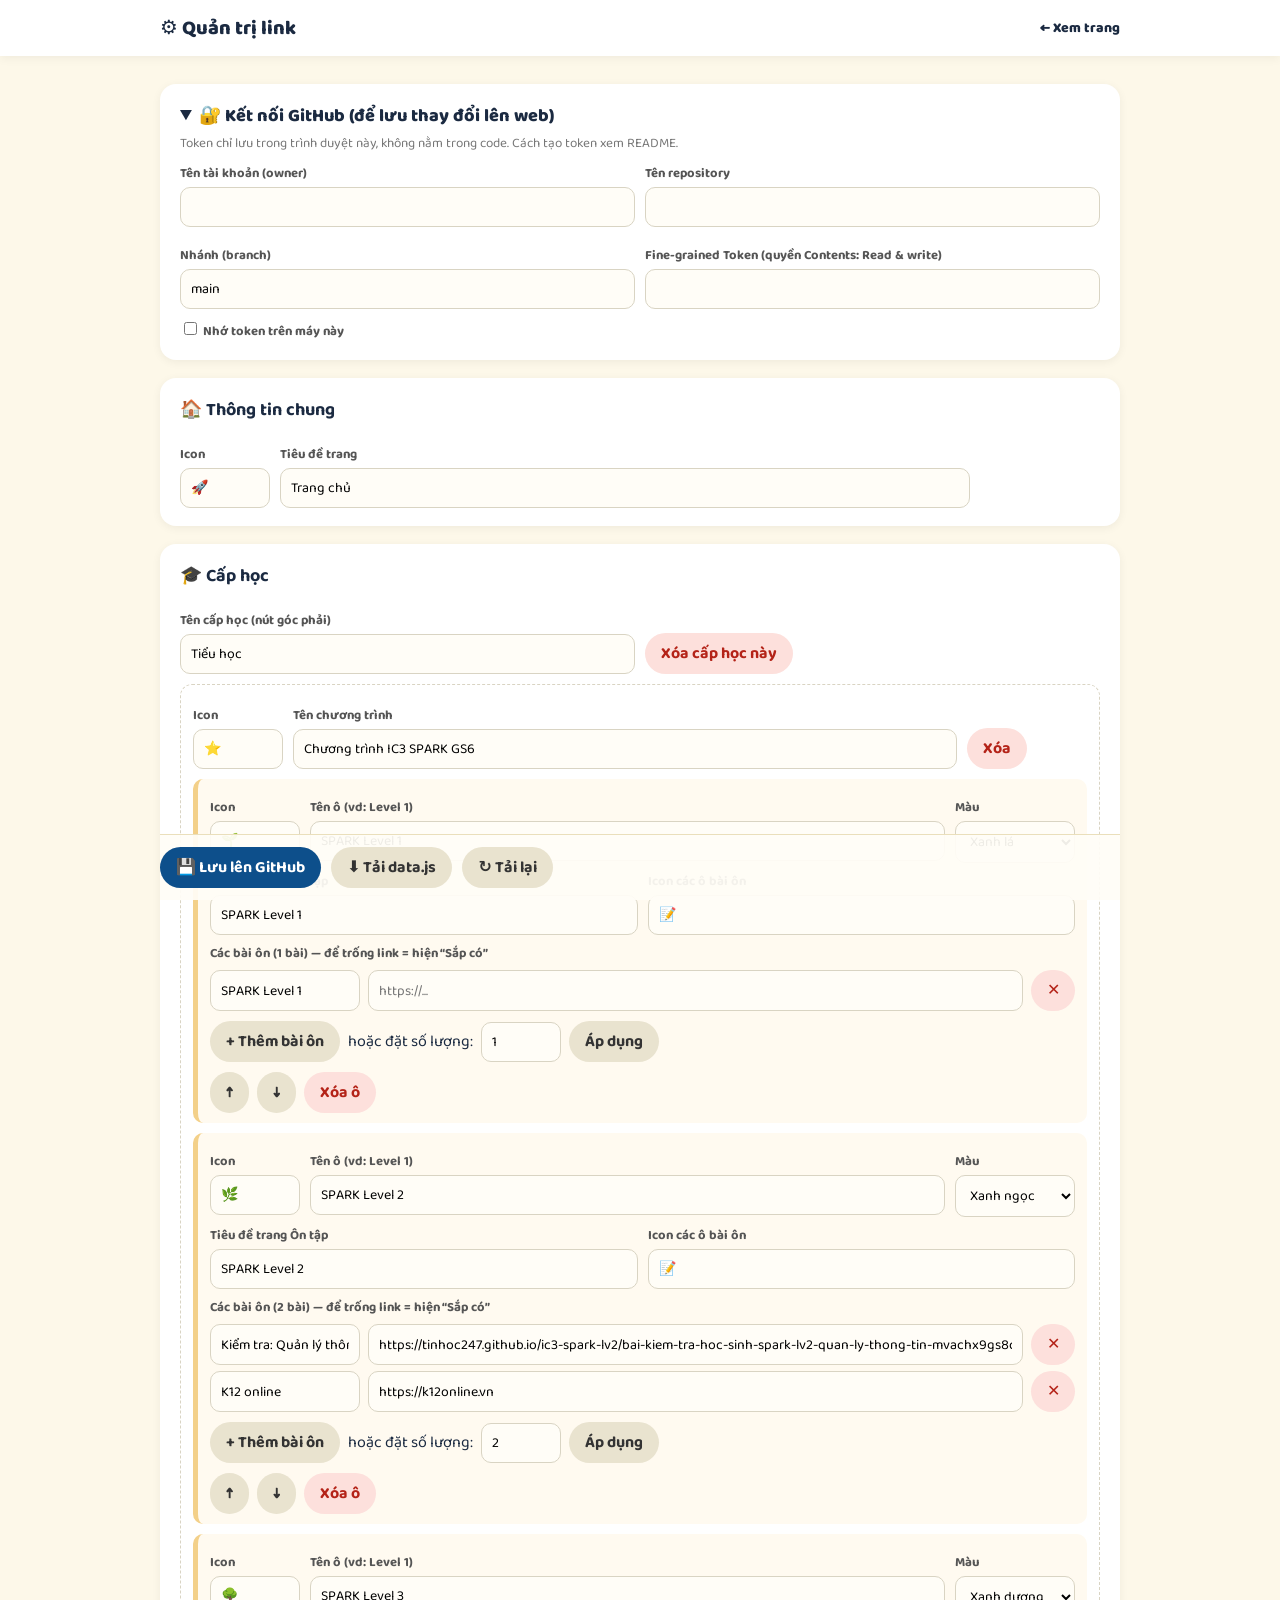
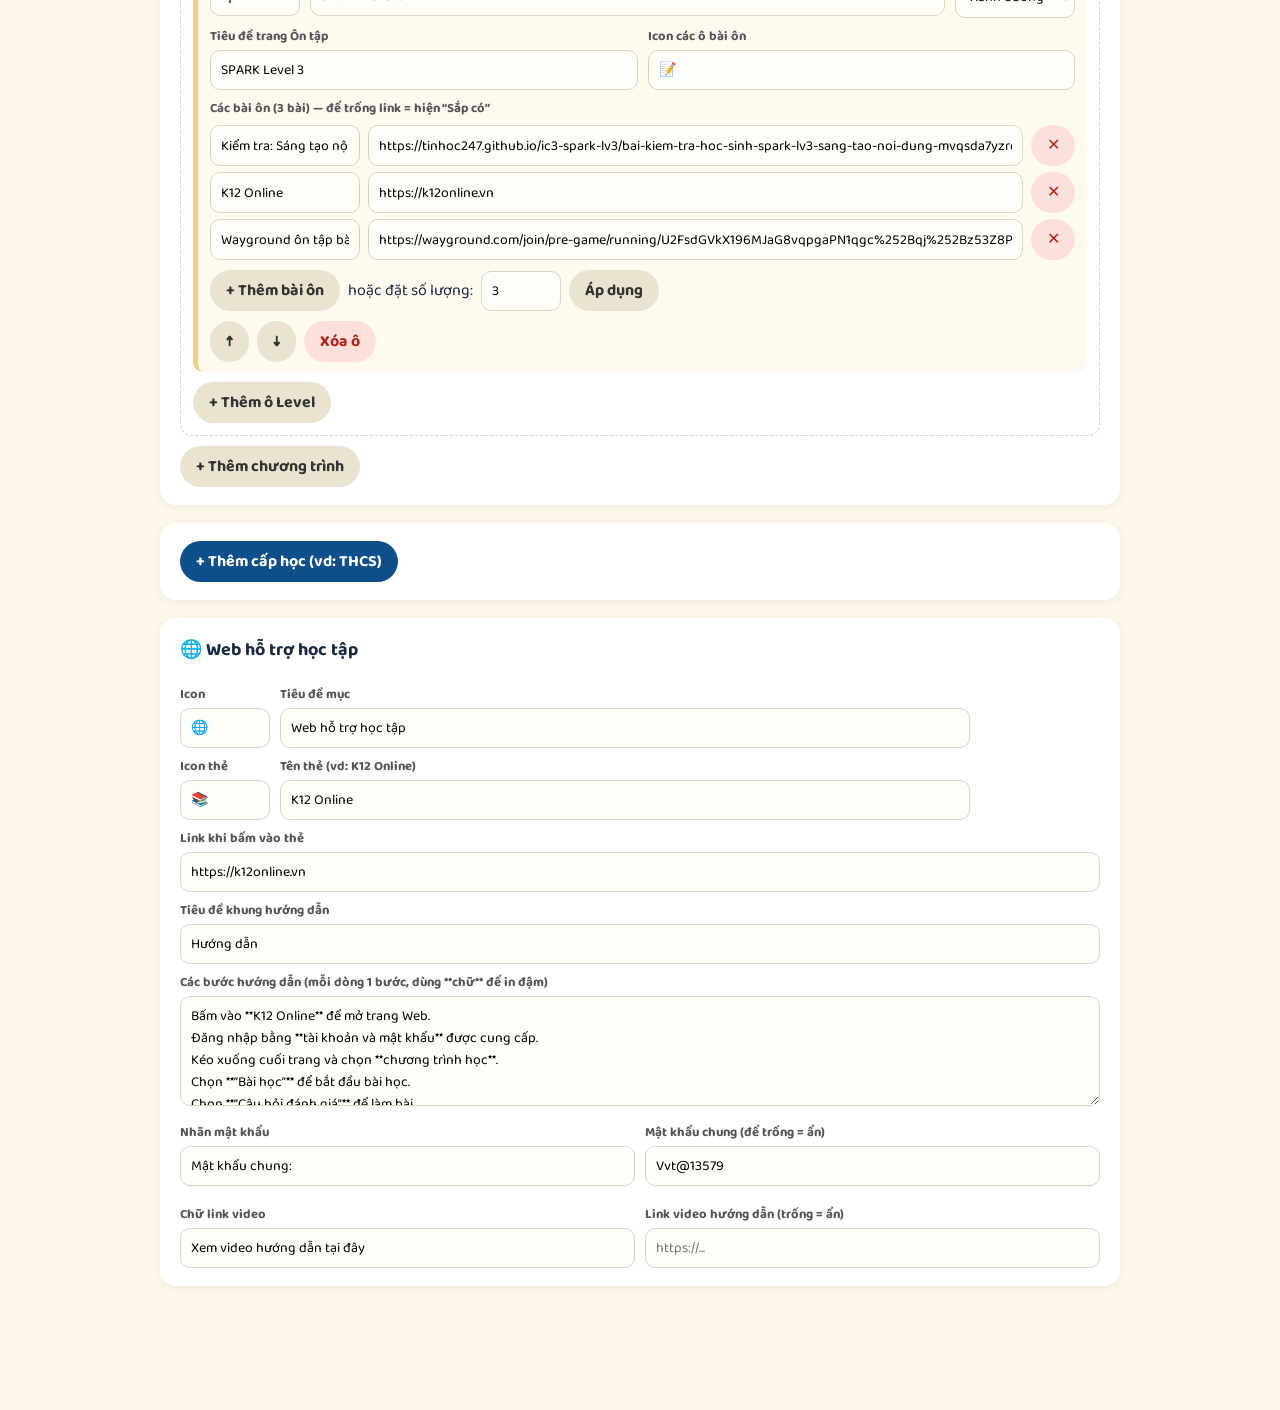
==== admin.html @ 6fff098f "Add files via upload" ====
<!DOCTYPE html>
<html lang="vi">
<head>
<meta charset="utf-8">
<meta name="viewport" content="width=device-width,initial-scale=1">
<title>Quản trị link</title>
<meta name="robots" content="noindex">
<link href="https://fonts.googleapis.com/css2?family=Baloo+2:wght@500;600;700;800&display=swap" rel="stylesheet">
<link rel="stylesheet" href="style.css">
<style>
.card{background:#fff;border-radius:16px;padding:18px 20px;margin-bottom:18px;box-shadow:0 2px 10px rgba(0,0,0,.06)}
.card h3{margin:0 0 12px;font-size:18px}
label{display:block;font-size:13px;font-weight:700;margin:8px 0 3px;color:#555}
input,select,textarea{width:100%;font:inherit;font-size:14px;padding:8px 10px;border:1.5px solid #d9d4c3;border-radius:10px;background:#fffdf7}
textarea{min-height:110px;resize:vertical}
.g2{display:grid;grid-template-columns:1fr 1fr;gap:10px}
.g3{display:grid;grid-template-columns:90px 1fr 120px;gap:10px}
.g3r{display:grid;grid-template-columns:150px 1fr 44px;gap:8px;margin:6px 0}
.sub{border:1.5px dashed #d9d4c3;border-radius:12px;padding:12px;margin:10px 0}
.lv{border-left:5px solid #f3d089;background:#fffaf0;border-radius:10px;padding:10px 12px;margin:10px 0}
.bar{display:flex;gap:8px;flex-wrap:wrap;align-items:center;margin-top:10px}
button.b{border:0;border-radius:999px;padding:8px 16px;font:inherit;font-weight:700;cursor:pointer;background:#e9e3cf;color:#333}
button.b.p{background:var(--blue);color:#fff}
button.b.d{background:#fde0dc;color:#b42318}
.sticky{position:sticky;bottom:0;background:#fffdf7ee;padding:12px 0;border-top:1px solid #eadfbb;display:flex;gap:10px;flex-wrap:wrap;align-items:center;z-index:3}
#msg{font-weight:700}
.ok{color:#1a7f37}.err{color:#b42318}
details summary{cursor:pointer;font-weight:800;font-size:18px}
small{color:#777}
@media(max-width:600px){.g3r,.g2,.g3{grid-template-columns:1fr}}
</style>
</head>
<body>
<div class="topbar"><div class="wrap">⚙️ Quản trị link <a href="index.html" style="margin-left:auto;font-size:14px">← Xem trang</a></div></div>
<main class="wrap">
<div class="card">
<details id="conn"><summary>🔐 Kết nối GitHub (để lưu thay đổi lên web)</summary>
<small>Token chỉ lưu trong trình duyệt này, không nằm trong code. Cách tạo token xem README.</small>
<div class="g2">
<div><label>Tên tài khoản (owner)</label><input id="owner"></div>
<div><label>Tên repository</label><input id="repo"></div>
<div><label>Nhánh (branch)</label><input id="branch" value="main"></div>
<div><label>Fine-grained Token (quyền Contents: Read & write)</label><input id="token" type="password" autocomplete="off"></div>
</div>
<div class="bar"><label style="margin:0"><input type="checkbox" id="remember" style="width:auto"> Nhớ token trên máy này</label></div>
</details></div>
<div id="editor"><div class="empty">Đang tải…</div></div>
<div class="sticky">
<button class="b p" id="save">💾 Lưu lên GitHub</button>
<button class="b" id="dl">⬇ Tải data.js</button>
<button class="b" id="reload">↻ Tải lại</button>
<span id="msg"></span>
</div>
</main>
<script>
const esc=s=>String(s??'').replace(/[&<>"']/g,c=>({'&':'&amp;','<':'&lt;','>':'&gt;','"':'&quot;',"'":'&#39;'}[c]));
const COLORS={yellow:'Vàng',orange:'Cam',red:'Đỏ',green:'Xanh lá',blue:'Xanh dương',purple:'Tím',teal:'Xanh ngọc',pink:'Hồng'};
let D;
const $=id=>document.getElementById(id);
const msg=(t,c)=>{$('msg').textContent=t;$('msg').className=c||''};

// auto-detect owner/repo from github.io URL
(function(){
  const s=JSON.parse(localStorage.getItem('gh_conn')||'{}');
  const m=location.hostname.match(/^(.+)\.github\.io$/);
  $('owner').value=s.owner||(m?m[1]:'');
  $('repo').value=s.repo||(m?location.pathname.split('/')[1]||'':'');
  $('branch').value=s.branch||'main';
  if(s.token){$('token').value=s.token;$('remember').checked=true}
  else $('conn').open=true;
})();

function parse(txt){return JSON.parse(txt.replace(/^[^{]*/,'').replace(/;\s*$/,''))}
function load(){
  const old=document.getElementById('dataScript');if(old)old.remove();
  delete window.SITE_DATA;
  const sc=document.createElement('script');sc.id='dataScript';
  sc.src='data.js?v='+Date.now();
  sc.onload=()=>{D=JSON.parse(JSON.stringify(window.SITE_DATA));
    D.groups.forEach(g=>g.programs.forEach(p=>p.levels.forEach(l=>{l.reviews=l.reviews||[];l.reviewTitle=l.reviewTitle??('Ôn tập '+l.name);l.reviewIcon=l.reviewIcon||'📝';delete l.lessonUrl;delete l.reviewUrl})));
    render();msg('')};
  sc.onerror=()=>{$('editor').innerHTML='<div class="empty">Không tải được data.js</div>'};
  document.body.appendChild(sc);
}
function opts(sel){return Object.entries(COLORS).map(([k,v])=>`<option value="${k}"${k===sel?' selected':''}>${v}</option>`).join('')}
function input(p,label,v,ph){return `<div><label>${label}</label><input data-p="${p}" value="${esc(v)}" placeholder="${esc(ph||'')}"></div>`}

function render(){
  let h=`<div class="card"><h3>🏠 Thông tin chung</h3><div class="g3">${input('siteIcon','Icon',D.siteIcon)}${input('siteTitle','Tiêu đề trang',D.siteTitle)}<div></div></div></div>`;
  D.groups.forEach((g,gi)=>{
    h+=`<div class="card"><h3>🎓 Cấp học</h3>
      <div class="g2">${input(`groups.${gi}.name`,'Tên cấp học (nút góc phải)',g.name)}
      <div class="bar" style="align-items:end"><button class="b d" data-act="delGroup" data-i="${gi}">Xóa cấp học này</button></div></div>`;
    g.programs.forEach((p,pi)=>{
      h+=`<div class="sub"><div class="g3">${input(`groups.${gi}.programs.${pi}.icon`,'Icon',p.icon)}${input(`groups.${gi}.programs.${pi}.title`,'Tên chương trình',p.title)}<div class="bar" style="align-items:end"><button class="b d" data-act="delProg" data-g="${gi}" data-i="${pi}">Xóa</button></div></div>`;
      p.levels.forEach((l,li)=>{
        const b=`groups.${gi}.programs.${pi}.levels.${li}`;
        h+=`<div class="lv"><div class="g3">${input(b+'.icon','Icon',l.icon)}${input(b+'.name','Tên ô (vd: Level 1)',l.name)}
          <div><label>Màu</label><select data-p="${b}.color">${opts(l.color)}</select></div></div>
          <div class="g2">${input(b+'.reviewTitle','Tiêu đề trang Ôn tập',l.reviewTitle,'Ôn tập SPARK Level 1')}${input(b+'.reviewIcon','Icon các ô bài ôn',l.reviewIcon)}</div>
          <label>Các bài ôn (${(l.reviews||[]).length} bài) — để trống link = hiện “Sắp có”</label>
          ${(l.reviews||[]).map((r,ri)=>`<div class="g3r"><input data-p="${b}.reviews.${ri}.name" value="${esc(r.name)}" placeholder="Tên bài"><input data-p="${b}.reviews.${ri}.url" value="${esc(r.url)}" placeholder="https://..."><button class="b d" data-act="delRv" data-g="${gi}" data-p="${pi}" data-i="${li}" data-r="${ri}">✕</button></div>`).join('')}
          <div class="bar"><button class="b" data-act="addRv" data-g="${gi}" data-p="${pi}" data-i="${li}">+ Thêm bài ôn</button>
            <span>hoặc đặt số lượng:</span><input type="number" min="0" max="100" id="cnt-${gi}-${pi}-${li}" value="${(l.reviews||[]).length}" style="width:80px"><button class="b" data-act="setCount" data-g="${gi}" data-p="${pi}" data-i="${li}">Áp dụng</button></div>
          <div class="bar"><button class="b" data-act="up" data-g="${gi}" data-p="${pi}" data-i="${li}">↑</button><button class="b" data-act="down" data-g="${gi}" data-p="${pi}" data-i="${li}">↓</button><button class="b d" data-act="delLv" data-g="${gi}" data-p="${pi}" data-i="${li}">Xóa ô</button></div></div>`;
      });
      h+=`<button class="b" data-act="addLv" data-g="${gi}" data-i="${pi}">+ Thêm ô Level</button></div>`;
    });
    h+=`<div class="bar"><button class="b" data-act="addProg" data-i="${gi}">+ Thêm chương trình</button></div></div>`;
  });
  h+=`<div class="card"><button class="b p" data-act="addGroup">+ Thêm cấp học (vd: THCS)</button></div>`;
  const s=D.support;
  h+=`<div class="card"><h3>🌐 Web hỗ trợ học tập</h3>
    <div class="g3">${input('support.icon','Icon',s.icon)}${input('support.title','Tiêu đề mục',s.title)}<div></div></div>
    <div class="g3">${input('support.cardIcon','Icon thẻ',s.cardIcon)}${input('support.cardName','Tên thẻ (vd: K12 Online)',s.cardName)}<div></div></div>
    ${input('support.cardUrl','Link khi bấm vào thẻ',s.cardUrl,'https://...')}
    ${input('support.guideTitle','Tiêu đề khung hướng dẫn',s.guideTitle)}
    <label>Các bước hướng dẫn (mỗi dòng 1 bước, dùng **chữ** để in đậm)</label>
    <textarea data-p="support.steps" data-lines="1">${esc((s.steps||[]).join('\n'))}</textarea>
    <div class="g2">${input('support.passwordLabel','Nhãn mật khẩu',s.passwordLabel)}${input('support.password','Mật khẩu chung (để trống = ẩn)',s.password)}
    ${input('support.videoText','Chữ link video',s.videoText)}${input('support.videoUrl','Link video hướng dẫn (trống = ẩn)',s.videoUrl,'https://...')}</div></div>`;
  $('editor').innerHTML=h;
}
function setPath(p,v){const k=p.split('.');let o=D;for(let i=0;i<k.length-1;i++)o=o[k[i]];o[k[k.length-1]]=v}
document.addEventListener('input',e=>{
  const p=e.target.dataset.p;if(!p)return;
  setPath(p,e.target.dataset.lines?e.target.value.split('\n').map(x=>x.trim()).filter(Boolean):e.target.value);
});
document.addEventListener('click',e=>{
  const b=e.target.closest('[data-act]');if(!b)return;
  const a=b.dataset.act,g=+b.dataset.g,i=+b.dataset.i,p=+b.dataset.p;
  if(a==='addGroup')D.groups.push({name:'Cấp học mới',programs:[]});
  if(a==='delGroup'&&confirm('Xóa cả cấp học này?'))D.groups.splice(i,1);
  if(a==='addProg')D.groups[i].programs.push({title:'Chương trình mới',icon:'⭐',levels:[]});
  if(a==='delProg'&&confirm('Xóa chương trình này?'))D.groups[g].programs.splice(i,1);
  if(a==='addLv')D.groups[g].programs[i].levels.push({name:'Level mới',icon:'🌟',color:'blue',reviewTitle:'Ôn tập Level mới',reviewIcon:'📝',reviews:[]});
  if(a==='delLv'&&confirm('Xóa ô này?'))D.groups[g].programs[p].levels.splice(i,1);
  const LV=()=>D.groups[g].programs[p].levels[i];
  if(a==='addRv'){const R=LV().reviews;R.push({name:'Bài ôn '+(R.length+1),url:''})}
  if(a==='delRv')LV().reviews.splice(+b.dataset.r,1);
  if(a==='setCount'){const n=Math.max(0,Math.min(100,parseInt($(`cnt-${g}-${p}-${i}`).value)||0)),R=LV().reviews;
    if(n<R.length&&!confirm('Giảm xuống '+n+' bài sẽ xóa các bài cuối. Tiếp tục?'))return;
    while(R.length>n)R.pop();while(R.length<n)R.push({name:'Bài ôn '+(R.length+1),url:''})}
  if(a==='up'||a==='down'){const L=D.groups[g].programs[p].levels,j=a==='up'?i-1:i+1;if(j>=0&&j<L.length)[L[i],L[j]]=[L[j],L[i]]}
  render();
});
const out=()=>'window.SITE_DATA = '+JSON.stringify(D,null,2)+';\n';
$('dl').onclick=()=>{const a=document.createElement('a');a.href=URL.createObjectURL(new Blob([out()],{type:'text/javascript'}));a.download='data.js';a.click()};
$('reload').onclick=()=>{if(confirm('Bỏ thay đổi chưa lưu và tải lại?'))load()};
$('save').onclick=async()=>{
  const owner=$('owner').value.trim(),repo=$('repo').value.trim(),branch=$('branch').value.trim()||'main',token=$('token').value.trim();
  if(!owner||!repo||!token){$('conn').open=true;return msg('Cần nhập owner, repo và token','err')}
  localStorage.setItem('gh_conn',JSON.stringify({owner,repo,branch,token:$('remember').checked?token:''}));
  msg('Đang lưu…');
  const url=`https://api.github.com/repos/${owner}/${repo}/contents/data.js`;
  const H={Authorization:'Bearer '+token,Accept:'application/vnd.github+json'};
  try{
    const r1=await fetch(url+'?ref='+encodeURIComponent(branch),{headers:H});
    if(!r1.ok&&r1.status!==404)throw new Error(r1.status===401||r1.status===403?'Token sai hoặc thiếu quyền':'Lỗi đọc file ('+r1.status+')');
    const sha=r1.ok?(await r1.json()).sha:undefined;
    const bytes=new TextEncoder().encode(out());let bin='';bytes.forEach(c=>bin+=String.fromCharCode(c));
    const r2=await fetch(url,{method:'PUT',headers:H,body:JSON.stringify({message:'Cập nhật link từ trang quản trị',content:btoa(bin),sha,branch})});
    if(!r2.ok)throw new Error((await r2.json()).message||('Lỗi '+r2.status));
    msg('Đã lưu ✓ Web sẽ cập nhật sau khoảng 1–2 phút.','ok');
  }catch(e){msg('Lỗi: '+e.message,'err')}
};
load();
</script>
</body>
</html>
---- style.css ----
:root{--bg:#fdf8e9;--ink:#1b2a41;--blue:#0d4f8b}
*{box-sizing:border-box}
body{margin:0;font-family:"Baloo 2","Nunito","Segoe UI",system-ui,sans-serif;background:var(--bg);color:var(--ink);min-height:100vh}
.topbar{background:#fff;box-shadow:0 2px 10px rgba(0,0,0,.06)}
.wrap{max-width:1000px;margin:0 auto;padding:0 20px}
.topbar .wrap{display:flex;align-items:center;gap:10px;height:56px;font-weight:800;font-size:20px}
main.wrap{padding:28px 20px 40px}
.row-head{display:flex;align-items:center;justify-content:space-between;gap:12px;margin:0 0 14px;position:relative}
h2{margin:0;font-size:20px;font-weight:800;display:flex;align-items:center;gap:8px}
.group-btn{background:#fff1d0;color:#8a4b00;border:1.5px solid #f3d089;border-radius:999px;padding:8px 22px;font:inherit;font-weight:700;cursor:pointer}
.group-menu{position:absolute;right:0;top:48px;background:#fff;border-radius:14px;box-shadow:0 8px 24px rgba(0,0,0,.15);padding:6px;z-index:5;min-width:160px;display:none}
.group-menu.open{display:block}
.group-menu button{display:block;width:100%;text-align:left;border:0;background:none;padding:9px 14px;font:inherit;font-weight:600;border-radius:10px;cursor:pointer}
.group-menu button:hover,.group-menu button.on{background:#fff1d0}
.levels{display:grid;grid-template-columns:repeat(auto-fit,minmax(220px,1fr));gap:18px;margin-bottom:34px}
.level{border-radius:16px;color:#fff;text-align:center;padding:30px 16px 24px;box-shadow:0 6px 16px rgba(0,0,0,.15);transition:transform .2s,box-shadow .2s}
.level:hover{transform:translateY(-6px);box-shadow:0 14px 26px rgba(0,0,0,.22)}
.level .ico{font-size:44px;line-height:1}
.level h3{margin:14px 0 16px;font-size:20px;font-weight:800}
.pills{display:flex;gap:8px;justify-content:center;flex-wrap:wrap}
.pill{background:rgba(255,255,255,.3);color:#fff;text-decoration:none;font-weight:700;font-size:14px;padding:6px 16px;border-radius:999px;transition:background .15s}
.pill:hover{background:rgba(255,255,255,.55)}
.pill.off{opacity:.5;pointer-events:none}
.yellow{background:linear-gradient(160deg,#f7c846,#e0a812)}
.orange{background:linear-gradient(160deg,#f29546,#d6700f)}
.red{background:linear-gradient(160deg,#f2695c,#c93a25)}
.green{background:linear-gradient(160deg,#52c07a,#1f8f4e)}
.blue{background:linear-gradient(160deg,#4a9be0,#1f5fa8)}
.purple{background:linear-gradient(160deg,#a273e0,#6c3bb5)}
.teal{background:linear-gradient(160deg,#3cc3c3,#13878f)}
.pink{background:linear-gradient(160deg,#f27aae,#c93d7c)}
.support{display:grid;grid-template-columns:minmax(220px,1fr) 2fr;gap:18px}
.k12{border-radius:16px;color:#fff;text-decoration:none;display:flex;flex-direction:column;align-items:center;justify-content:center;gap:14px;min-height:220px;padding:20px;background:linear-gradient(160deg,#2f7fc1,#0f4c85);box-shadow:0 6px 16px rgba(0,0,0,.15);transition:transform .2s}
.k12:hover{transform:translateY(-6px)}
.k12 .ico{font-size:48px}.k12 b{font-size:20px;font-weight:800}
.guide{background:#e6f0fb;border:1.5px solid #bcd5f0;border-radius:16px;padding:20px 24px}
.guide h3{margin:0 0 10px;color:var(--blue);font-size:18px;font-weight:800}
.guide ol{margin:0 0 14px;padding-left:20px;line-height:1.55;font-weight:500;font-size:15px}
.pw{display:flex;align-items:center;gap:10px;flex-wrap:wrap;font-weight:700;margin-bottom:10px}
.pw code{background:#cfe3f7;color:var(--blue);padding:4px 12px;border-radius:8px;font-family:inherit}
.copy{background:var(--blue);color:#fff;border:0;border-radius:999px;padding:7px 18px;font:inherit;font-weight:700;cursor:pointer}
.copy:active{transform:scale(.96)}
.vid a{color:var(--blue);font-weight:800}
.prog{margin-bottom:6px}
.empty{padding:40px;text-align:center;color:#888}
footer{text-align:center;padding:10px 0 30px;font-size:12px}
footer a{color:#b9b39f;text-decoration:none}
@media(max-width:700px){.support{grid-template-columns:1fr}.k12{min-height:150px}}

.topbar a{color:inherit;text-decoration:none;display:flex;align-items:center;gap:10px}
.back{display:inline-block;color:var(--blue);font-weight:700;text-decoration:none;margin-bottom:6px}
.back:hover{text-decoration:underline}
.rtitle{text-align:center;font-size:30px;font-weight:800;margin:6px 0 26px}
.rgrid{display:grid;grid-template-columns:repeat(auto-fill,minmax(190px,1fr));gap:18px;max-width:880px;margin:0 auto}
.rcard{display:flex;flex-direction:column;align-items:center;justify-content:center;gap:12px;min-height:210px;padding:20px 12px;border-radius:18px;background:rgba(255,255,255,.75);border:1px solid #eee8d3;text-decoration:none;color:var(--ink);transition:transform .2s,box-shadow .2s,background .2s}
.rcard .ico{font-size:44px;line-height:1}
.rcard b{font-size:20px;font-weight:800}
.rcard.on:hover{transform:translateY(-6px);background:#fff;box-shadow:0 12px 24px rgba(0,0,0,.12)}
.rcard.off{opacity:.55;cursor:default}
.rcard .soon{background:#e7eef2;color:#9aaab8;font-weight:700;font-size:14px;padding:6px 18px;border-radius:999px}
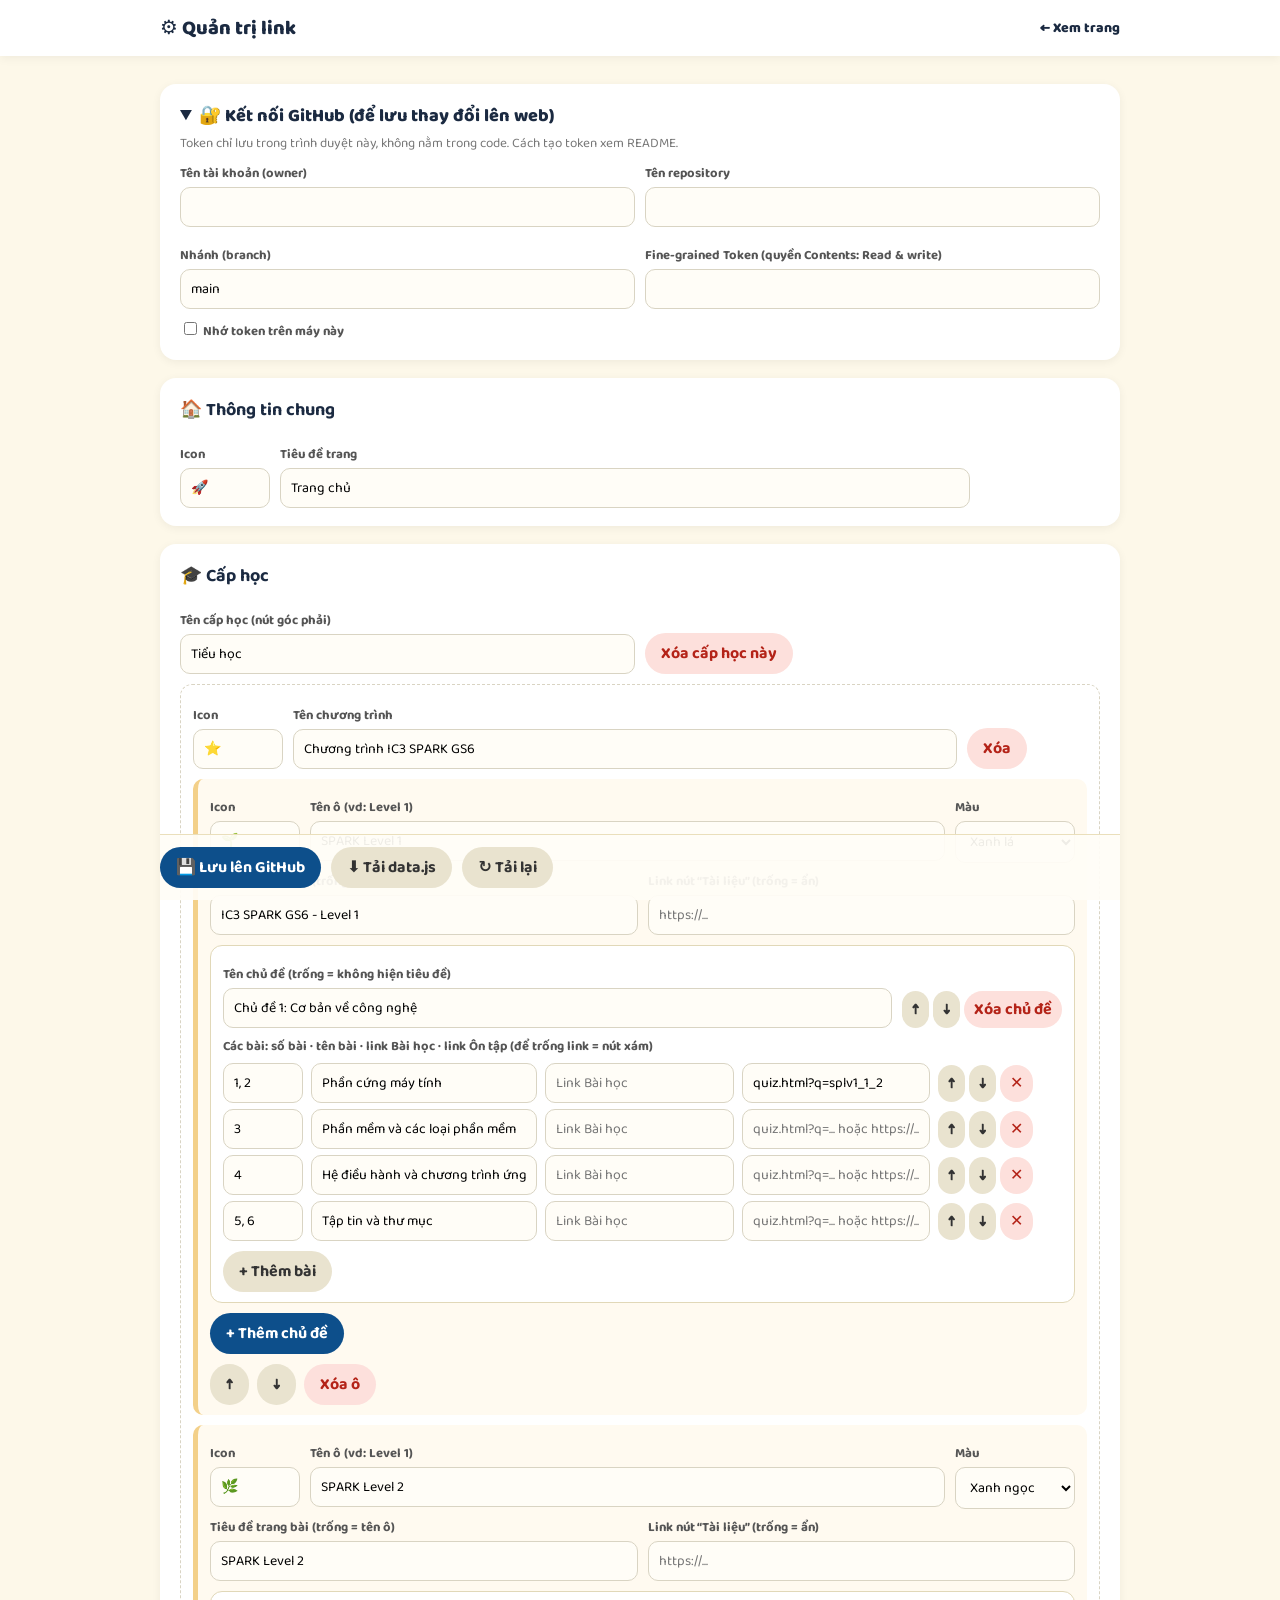
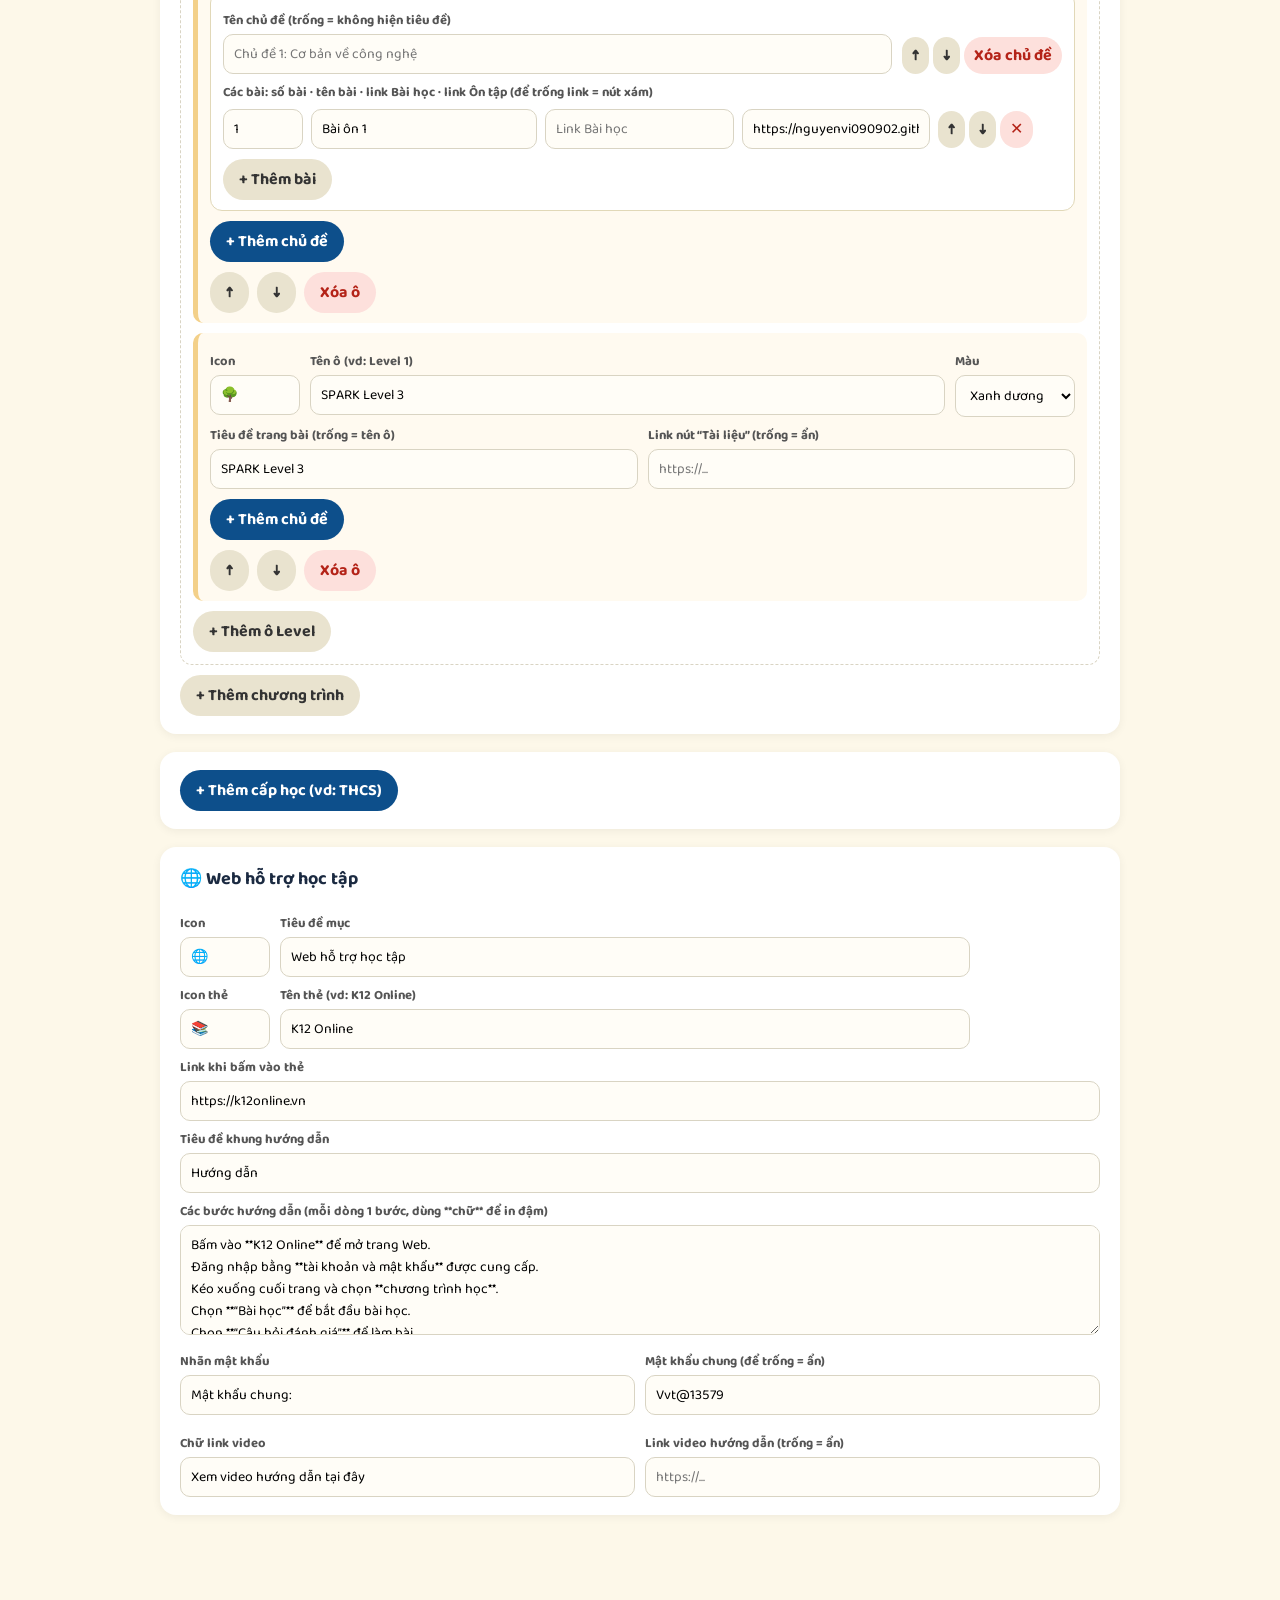
==== commit 1a8e1b93: "Add files via upload" ====
--- a/admin.html
+++ b/admin.html
@@ -15,7 +15,10 @@
 textarea{min-height:110px;resize:vertical}
 .g2{display:grid;grid-template-columns:1fr 1fr;gap:10px}
 .g3{display:grid;grid-template-columns:90px 1fr 120px;gap:10px}
-.g3r{display:grid;grid-template-columns:150px 1fr 44px;gap:8px;margin:6px 0}
+.g4r{display:grid;grid-template-columns:80px 1.2fr 1fr 1fr 124px;gap:8px;margin:6px 0;align-items:center}
+.g2t{display:grid;grid-template-columns:1fr auto;gap:10px;align-items:end}
+.tp{border:1.5px solid #e1d8b8;background:#fff;border-radius:12px;padding:10px 12px;margin:10px 0}
+.mini{display:flex;gap:4px}.mini .b{padding:6px 10px}
 .sub{border:1.5px dashed #d9d4c3;border-radius:12px;padding:12px;margin:10px 0}
 .lv{border-left:5px solid #f3d089;background:#fffaf0;border-radius:10px;padding:10px 12px;margin:10px 0}
 .bar{display:flex;gap:8px;flex-wrap:wrap;align-items:center;margin-top:10px}
@@ -27,7 +30,7 @@
 .ok{color:#1a7f37}.err{color:#b42318}
 details summary{cursor:pointer;font-weight:800;font-size:18px}
 small{color:#777}
-@media(max-width:600px){.g3r,.g2,.g3{grid-template-columns:1fr}}
+@media(max-width:600px){.g4r,.g2,.g2t,.g3{grid-template-columns:1fr}}
 </style>
 </head>
 <body>
@@ -77,7 +80,11 @@
   const sc=document.createElement('script');sc.id='dataScript';
   sc.src='data.js?v='+Date.now();
   sc.onload=()=>{D=JSON.parse(JSON.stringify(window.SITE_DATA));
-    D.groups.forEach(g=>g.programs.forEach(p=>p.levels.forEach(l=>{l.reviews=l.reviews||[];l.reviewTitle=l.reviewTitle??('Ôn tập '+l.name);l.reviewIcon=l.reviewIcon||'📝';delete l.lessonUrl;delete l.reviewUrl})));
+    D.groups.forEach(g=>g.programs.forEach(p=>p.levels.forEach(l=>{
+      if(!l.topics)l.topics=(l.reviews&&l.reviews.length)?[{title:'',lessons:l.reviews.map((r,n)=>({nums:String(n+1),name:r.name||'',lessonUrl:'',reviewUrl:r.url||''}))}]:[];
+      l.topics.forEach(t=>t.lessons=t.lessons||[]);
+      l.reviewTitle=l.reviewTitle??l.name;l.docUrl=l.docUrl||'';
+      delete l.reviews;delete l.reviewIcon;delete l.lessonUrl;delete l.reviewUrl})));
     render();msg('')};
   sc.onerror=()=>{$('editor').innerHTML='<div class="empty">Không tải được data.js</div>'};
   document.body.appendChild(sc);
@@ -94,15 +101,23 @@
     g.programs.forEach((p,pi)=>{
       h+=`<div class="sub"><div class="g3">${input(`groups.${gi}.programs.${pi}.icon`,'Icon',p.icon)}${input(`groups.${gi}.programs.${pi}.title`,'Tên chương trình',p.title)}<div class="bar" style="align-items:end"><button class="b d" data-act="delProg" data-g="${gi}" data-i="${pi}">Xóa</button></div></div>`;
       p.levels.forEach((l,li)=>{
-        const b=`groups.${gi}.programs.${pi}.levels.${li}`;
+        const b=`groups.${gi}.programs.${pi}.levels.${li}`,al=`data-g="${gi}" data-p="${pi}" data-i="${li}"`;
         h+=`<div class="lv"><div class="g3">${input(b+'.icon','Icon',l.icon)}${input(b+'.name','Tên ô (vd: Level 1)',l.name)}
           <div><label>Màu</label><select data-p="${b}.color">${opts(l.color)}</select></div></div>
-          <div class="g2">${input(b+'.reviewTitle','Tiêu đề trang Ôn tập',l.reviewTitle,'Ôn tập SPARK Level 1')}${input(b+'.reviewIcon','Icon các ô bài ôn',l.reviewIcon)}</div>
-          <label>Các bài ôn (${(l.reviews||[]).length} bài) — để trống link = hiện “Sắp có”</label>
-          ${(l.reviews||[]).map((r,ri)=>`<div class="g3r"><input data-p="${b}.reviews.${ri}.name" value="${esc(r.name)}" placeholder="Tên bài"><input data-p="${b}.reviews.${ri}.url" value="${esc(r.url)}" placeholder="https://..."><button class="b d" data-act="delRv" data-g="${gi}" data-p="${pi}" data-i="${li}" data-r="${ri}">✕</button></div>`).join('')}
-          <div class="bar"><button class="b" data-act="addRv" data-g="${gi}" data-p="${pi}" data-i="${li}">+ Thêm bài ôn</button>
-            <span>hoặc đặt số lượng:</span><input type="number" min="0" max="100" id="cnt-${gi}-${pi}-${li}" value="${(l.reviews||[]).length}" style="width:80px"><button class="b" data-act="setCount" data-g="${gi}" data-p="${pi}" data-i="${li}">Áp dụng</button></div>
-          <div class="bar"><button class="b" data-act="up" data-g="${gi}" data-p="${pi}" data-i="${li}">↑</button><button class="b" data-act="down" data-g="${gi}" data-p="${pi}" data-i="${li}">↓</button><button class="b d" data-act="delLv" data-g="${gi}" data-p="${pi}" data-i="${li}">Xóa ô</button></div></div>`;
+          <div class="g2">${input(b+'.reviewTitle','Tiêu đề trang bài (trống = tên ô)',l.reviewTitle,'IC3 SPARK GS6 - Level 1')}${input(b+'.docUrl','Link nút “Tài liệu” (trống = ẩn)',l.docUrl,'https://...')}</div>`;
+        (l.topics||[]).forEach((t,ti)=>{
+          const tb=`${b}.topics.${ti}`,at=`${al} data-t="${ti}"`;
+          h+=`<div class="tp"><div class="g2t">${input(tb+'.title','Tên chủ đề (trống = không hiện tiêu đề)',t.title,'Chủ đề 1: Cơ bản về công nghệ')}
+            <div class="mini"><button class="b" data-act="upTp" ${at}>↑</button><button class="b" data-act="downTp" ${at}>↓</button><button class="b d" data-act="delTp" ${at}>Xóa chủ đề</button></div></div>
+            <label>Các bài: số bài · tên bài · link Bài học · link Ôn tập (để trống link = nút xám)</label>`;
+          (t.lessons||[]).forEach((s,si)=>{
+            const sb=`${tb}.lessons.${si}`,as=`${at} data-r="${si}"`;
+            h+=`<div class="g4r"><input data-p="${sb}.nums" value="${esc(s.nums)}" placeholder="1, 2"><input data-p="${sb}.name" value="${esc(s.name)}" placeholder="Tên bài"><input data-p="${sb}.lessonUrl" value="${esc(s.lessonUrl)}" placeholder="Link Bài học"><input data-p="${sb}.reviewUrl" value="${esc(s.reviewUrl)}" placeholder="quiz.html?q=... hoặc https://..."><span class="mini"><button class="b" data-act="upLs" ${as}>↑</button><button class="b" data-act="downLs" ${as}>↓</button><button class="b d" data-act="delLs" ${as}>✕</button></span></div>`;
+          });
+          h+=`<div class="bar"><button class="b" data-act="addLs" ${at}>+ Thêm bài</button></div></div>`;
+        });
+        h+=`<div class="bar"><button class="b p" data-act="addTp" ${al}>+ Thêm chủ đề</button></div>
+          <div class="bar"><button class="b" data-act="up" ${al}>↑</button><button class="b" data-act="down" ${al}>↓</button><button class="b d" data-act="delLv" ${al}>Xóa ô</button></div></div>`;
       });
       h+=`<button class="b" data-act="addLv" data-g="${gi}" data-i="${pi}">+ Thêm ô Level</button></div>`;
     });
@@ -133,14 +148,16 @@
   if(a==='delGroup'&&confirm('Xóa cả cấp học này?'))D.groups.splice(i,1);
   if(a==='addProg')D.groups[i].programs.push({title:'Chương trình mới',icon:'⭐',levels:[]});
   if(a==='delProg'&&confirm('Xóa chương trình này?'))D.groups[g].programs.splice(i,1);
-  if(a==='addLv')D.groups[g].programs[i].levels.push({name:'Level mới',icon:'🌟',color:'blue',reviewTitle:'Ôn tập Level mới',reviewIcon:'📝',reviews:[]});
+  if(a==='addLv')D.groups[g].programs[i].levels.push({name:'Level mới',icon:'🌟',color:'blue',reviewTitle:'Level mới',docUrl:'',topics:[]});
   if(a==='delLv'&&confirm('Xóa ô này?'))D.groups[g].programs[p].levels.splice(i,1);
   const LV=()=>D.groups[g].programs[p].levels[i];
-  if(a==='addRv'){const R=LV().reviews;R.push({name:'Bài ôn '+(R.length+1),url:''})}
-  if(a==='delRv')LV().reviews.splice(+b.dataset.r,1);
-  if(a==='setCount'){const n=Math.max(0,Math.min(100,parseInt($(`cnt-${g}-${p}-${i}`).value)||0)),R=LV().reviews;
-    if(n<R.length&&!confirm('Giảm xuống '+n+' bài sẽ xóa các bài cuối. Tiếp tục?'))return;
-    while(R.length>n)R.pop();while(R.length<n)R.push({name:'Bài ôn '+(R.length+1),url:''})}
+  const TP=()=>LV().topics,LS=()=>TP()[+b.dataset.t].lessons,mv=(A,x,y)=>{if(y>=0&&y<A.length)[A[x],A[y]]=[A[y],A[x]]};
+  if(a==='addTp')TP().push({title:'Chủ đề '+(TP().length+1),lessons:[]});
+  if(a==='delTp'&&confirm('Xóa chủ đề này và các bài trong đó?'))TP().splice(+b.dataset.t,1);
+  if(a==='upTp'||a==='downTp'){const t=+b.dataset.t;mv(TP(),t,a==='upTp'?t-1:t+1)}
+  if(a==='addLs'){const n=TP().reduce((x,t)=>x+t.lessons.length,0)+1;LS().push({nums:String(n),name:'Bài mới',lessonUrl:'',reviewUrl:''})}
+  if(a==='delLs')LS().splice(+b.dataset.r,1);
+  if(a==='upLs'||a==='downLs'){const r=+b.dataset.r;mv(LS(),r,a==='upLs'?r-1:r+1)}
   if(a==='up'||a==='down'){const L=D.groups[g].programs[p].levels,j=a==='up'?i-1:i+1;if(j>=0&&j<L.length)[L[i],L[j]]=[L[j],L[i]]}
   render();
 });
